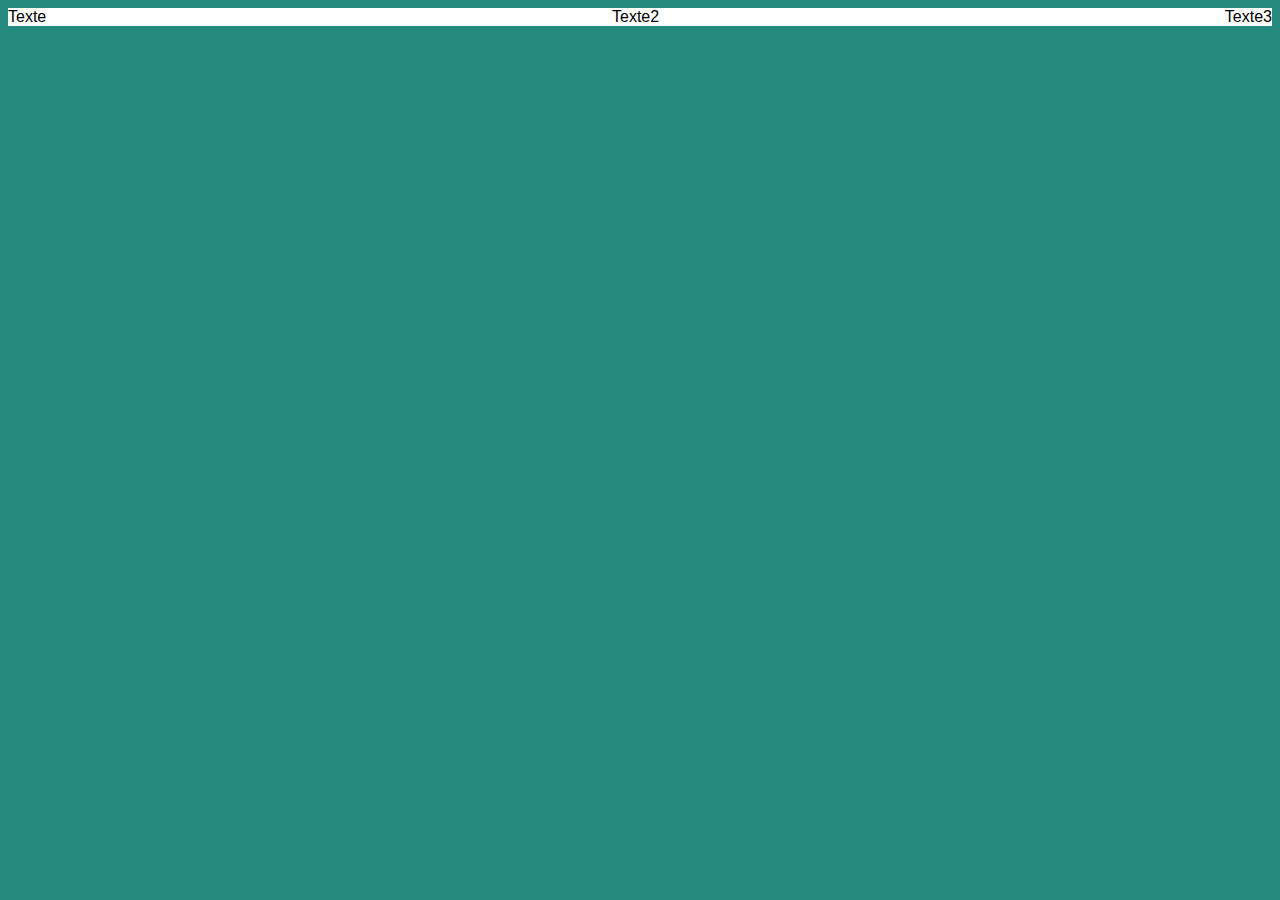
==== index.html @ 3cc6374c "Initial commit" ====
<!DOCTYPE html>
<html>
  <head>
    <meta charset="utf-8">
    <meta name="viewport" content="width=device-width">
    <title>repl.it</title>
    <link href="style.css" rel="stylesheet" type="text/css" />
  </head>
  <body>
    <script src="script.js"></script>
    <div class="box">
      <div>Texte</div>
      <div>Texte2</div>
      <div>Texte3</div>
    </div>
  </body>
</html>
---- style.css ----
body{
  background-color: #268A7E;
  font-family: -apple-system, BlinkMacSystemFont, 'Segoe UI', Roboto, Oxygen, Ubuntu, Cantarell, 'Open Sans', 'Helvetica Neue', sans-serif
}
.box {
  background-color: white;
  display: flex;
  align-items: flex-start;
  justify-content: space-between;
}

.box :first-child {
    align-self: center;
}
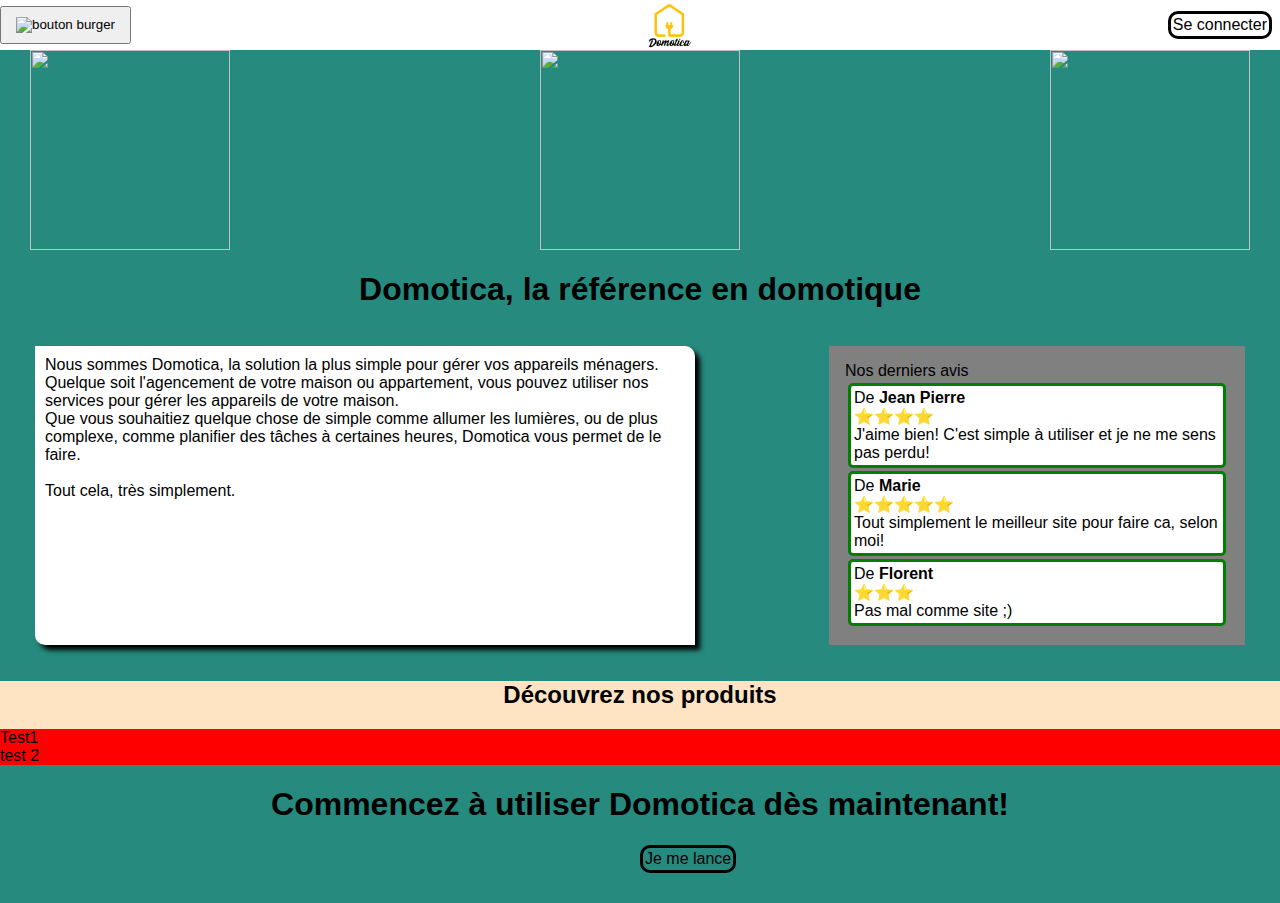
==== commit 7ce7b3f0: "Vesrion avec un peu tout" ====
--- a/index.html
+++ b/index.html
@@ -1,17 +1,68 @@
 <!DOCTYPE html>
 <html>
-  <head>
-    <meta charset="utf-8">
-    <meta name="viewport" content="width=device-width">
-    <title>repl.it</title>
-    <link href="style.css" rel="stylesheet" type="text/css" />
-  </head>
-  <body>
-    <script src="script.js"></script>
-    <div class="box">
-      <div>Texte</div>
-      <div>Texte2</div>
-      <div>Texte3</div>
+
+<head>
+	<meta charset="utf-8">
+	<meta name="viewport" content="width=device-width">
+	<title>Domotica</title>
+	<link href="style.css" rel="stylesheet" type="text/css" />
+</head>
+
+<body>
+	<header class="navbar">
+		<!--La navbar-->
+		
+			<button class="btn"><img class="burger "src="https://upload.wikimedia.org/wikipedia/commons/thumb/b/b2/Hamburger_icon.svg/1200px-Hamburger_icon.svg.png" alt="bouton burger" height="20em" width="20em"></button>
+      
+     <img class="logo" src="./img/logo.jpg" alt="Logo" height="50em" width="50em">
+      
+      <a class="Connect" href="connect.html">Se connecter</a>
+    </header>
+    <div class="amp"><img src="https://i.ibb.co/rMw25tx/883f2700-3779-4f53-b179-7bd85163f734.png" alt="" width="200rem" height="200rem"><img src="https://i.ibb.co/rMw25tx/883f2700-3779-4f53-b179-7bd85163f734.png" alt="" width="200rem" height="200rem"><img src="https://i.ibb.co/rMw25tx/883f2700-3779-4f53-b179-7bd85163f734.png" alt="" width="200rem" height="200rem"></div>
+    <h1><b>Domotica, la référence en domotique</b></h1>
+    <div class="Contenu">
+      <div class="Presentation">
+        Nous sommes Domotica, la solution la plus simple pour gérer vos appareils ménagers.<br>Quelque soit l'agencement de votre maison ou appartement, vous pouvez utiliser nos services pour gérer les appareils de votre maison.<br>Que vous souhaitiez quelque chose de simple comme allumer les lumières, ou de plus complexe, comme planifier des tâches à certaines heures, Domotica vous permet de le faire.<br><br>Tout cela, très simplement.<br>
+      </div>
+      <div class="Actus">
+        Nos derniers avis
+        <div>De <b>Jean Pierre</b><br>⭐⭐⭐⭐<br>J'aime bien! C'est simple à utiliser et je ne me sens pas perdu!</div>
+        <div>De <b>Marie</b><br>⭐⭐⭐⭐⭐<br>Tout simplement le meilleur site pour faire ca, selon moi!</div>
+        <div>De <b>Florent</b><br>⭐⭐⭐<br>Pas mal comme site ;)</div>
+      </div>
     </div>
+    <div class="NosProd">
+      <h2>Découvrez nos produits</h2>
+    <div>
+      Test1
+    </div>
+    <div>
+      test 2
+    </div>
+    </div>
+    <h1>Commencez à utiliser Domotica dès maintenant!</h1>
+    <a href="inscription.html">
+    <div class="lanc">
+      Je me lance
+    </div>
+    </a>
+    <br>
+   <div class="backdrop">
+  <nav>
+    <ul>
+      <li><a href="index.html">Accueil</a></li>
+      <li><a href="gestion_appareil.html">Gestion de mes appareils</a></li>
+      <li><a href="uti_appareil.html">Mes appareils</a></li>
+      <li><a href="Page-profil.html">Mon profil</a></li>
+      <li><a href="page-edition.html">Editer mon profil</a></li>
+    </ul>
+  </nav>
+</div>
+
+
+  <script src="script.js">
+
+	</script>
   </body>
+
 </html>--- a/style.css
+++ b/style.css
@@ -1,14 +1,228 @@
 body{
   background-color: #268A7E;
-  font-family: -apple-system, BlinkMacSystemFont, 'Segoe UI', Roboto, Oxygen, Ubuntu, Cantarell, 'Open Sans', 'Helvetica Neue', sans-serif
-}
-.box {
+  font-family: -apple-system, BlinkMacSystemFont, 'Segoe UI', Roboto, Oxygen, Ubuntu, Cantarell, 'Open Sans', 'Helvetica Neue', sans-serif;
+  margin: 0;
+}
+.navbar{
   background-color: white;
   display: flex;
-  align-items: flex-start;
+  align-items: center;
   justify-content: space-between;
 }
 
-.box :first-child {
-    align-self: center;
+img{
+  size: 1rem;
+}
+
+.Connect{
+  margin: 0.5rem;
+  border: black solid;
+  border-radius: 10px;
+  transition: transform .1s;
+  padding: 2px;
+  text-decoration: none;
+
+  
+}
+.Connect:hover{
+  transform: scale(1.1);
+  cursor: pointer;
+  
+}
+.burger{
+  margin: 0.5rem;
+}
+.logo{
+  padding-left: 3rem;
+}
+.Contenu{
+  display:flex;
+  justify-content: space-around
+}
+.Presentation{
+margin: 1em;
+margin-right: 5em;
+
+background-color: white;
+text-align: left;
+max-width: 50%;
+box-shadow:  5px 5px 5px black;
+padding: 10px;
+border-radius: 0px 10px 0px 10px
+
+}
+.Actus{
+vertical-align:middle;
+margin-left: 3em;
+margin: 1em;
+max-width: 30%;
+background-color: grey;
+padding: 1em
+}
+.Actus>div{
+  border: green 3px solid;
+  border-radius: 5px;
+  background-color: white;
+  margin: 3px;
+  padding: 3px
+}
+:focus { /* Quand on navigue au clavier ou quand on clique sur le menu*/
+ transition:background-color 0.2s ease-in; 
+}
+.backdrop.active{
+  background-color: rgba(0,0,0,0.2);
+  pointer-events: all;
+}
+
+.active nav {
+  left: 0;
+  
+}
+
+nav{
+  position: relative;
+  top: 0;
+  left: -30%;
+  background-color: white;
+  width: 30%;
+  height: 100%;
+  transition:left 0.2s ease-in;
+}
+
+nav ul {
+margin: 0;
+padding-inline-start: 0;
+list-style-type: none;
+padding: 30px 10px;
+}
+
+nav ul li {
+color: #929292;
+width: 100%;
+text-align: center;
+padding: 15px 0;
+}
+
+
+nav ul li:nth-child(n + 2) {
+border-top: 2px solid rgba(0, 0, 0, 0.1);
+}
+
+.backdrop  {
+  position: absolute;
+  top:0;
+  bottom:0;
+  left:0;
+  right:0;
+  background-color: rgba(0, 0, 0, 0);
+  pointer-events: none;
+  transition:background-color 0.2s ease-in; 
+
+}
+.backdrop.active{
+  background-color: rgba(0,0,0,0.2);
+  pointer-events: all;
+  text-decoration: none;
+  
+}
+
+.active nav {
+  left: 0;
+}
+
+nav{
+  position: relative;
+  top: 0;
+  left: -30%;
+  background-color: white;
+  width: 30%;
+  height: 100%;
+  transition:left 0.2s ease-in;
+}
+
+nav ul {
+margin: 0;
+padding-inline-start: 0;
+list-style-type: none;
+padding: 30px 10px;
+}
+
+nav ul li {
+color: #929292;
+width: 100%;
+text-align: center;
+padding: 15px 0;
+}
+
+
+nav ul li:nth-child(n + 2) {
+border-top: 2px solid rgba(0, 0, 0, 0.1);
+}
+
+.lien{
+  text-decoration: none;
+  color: #929292 ;
+}
+
+
+.souspartie{
+  margin: 50px;
+}
+
+.piece{
+  color: grey;
+  font-size: 18px;
+  outline: none;
+  text-decoration: none;
+}
+.amp{
+  justify-content: space-between;
+  display: flex;
+  align-items: center;
+  margin-left: 30px;
+  margin-right: 30px;
+}
+a{
+  text-decoration: none;
+  color: black;
+}
+.lanc{
+  margin-left: 50%;
+  margin-bottom: 30px;
+  align-self: center;
+  text-align: center;
+  display: inline-block;
+  border: black solid;
+  border-radius: 10px;
+  padding: 2px;
+  text-decoration: none;
+  transition: transform .1s;
+}
+.lanc:hover{
+  transform: scale(1.1);
+  animation: con 1s infinite;
+  cursor: pointer
+}
+@keyframes con{
+  0%{
+    background-color: unset;
+  }
+  50%{
+    background-color: green;
+  }
+  100%{
+    background-color: unset;
+  }
+}
+h1{
+  text-align: center
+}
+h2{
+  text-align: center
+}
+.NosProd{
+  background-color: bisque;
+}
+.NosProd>div{
+  background-color: red;
 }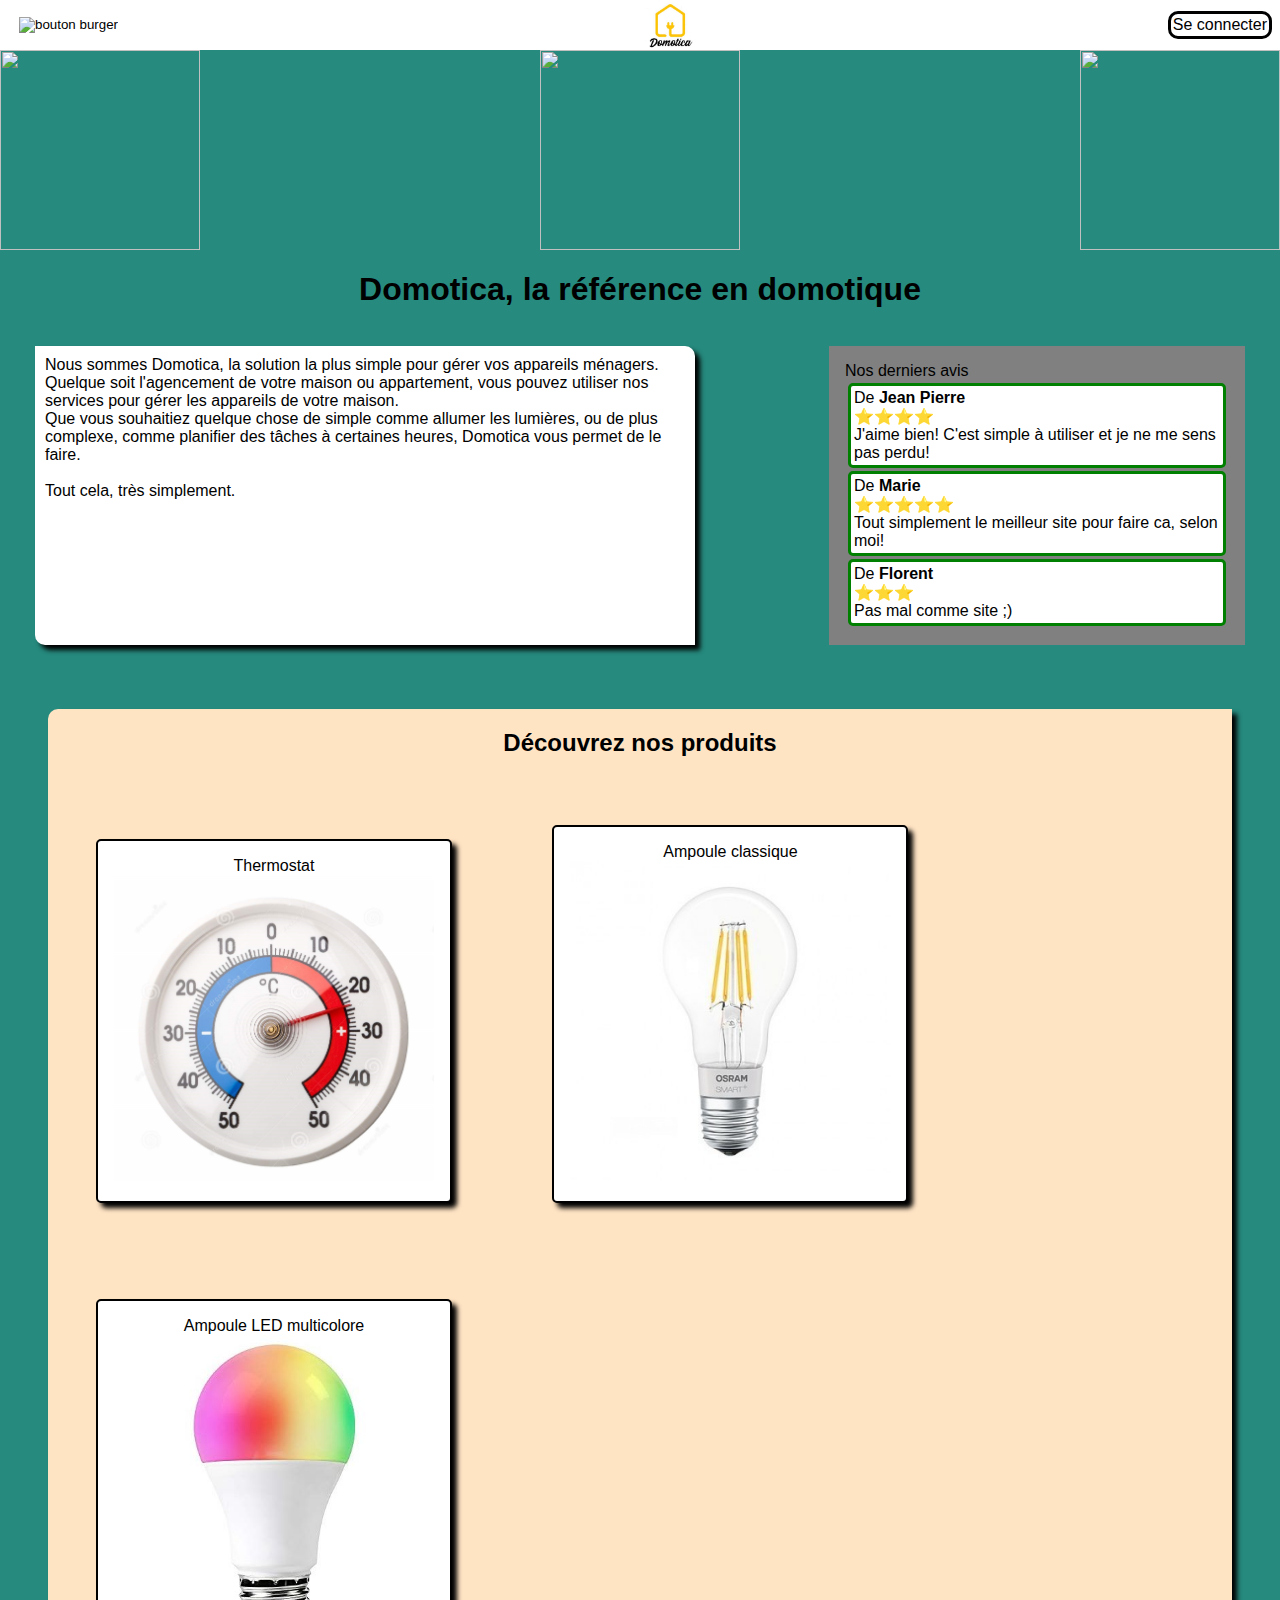
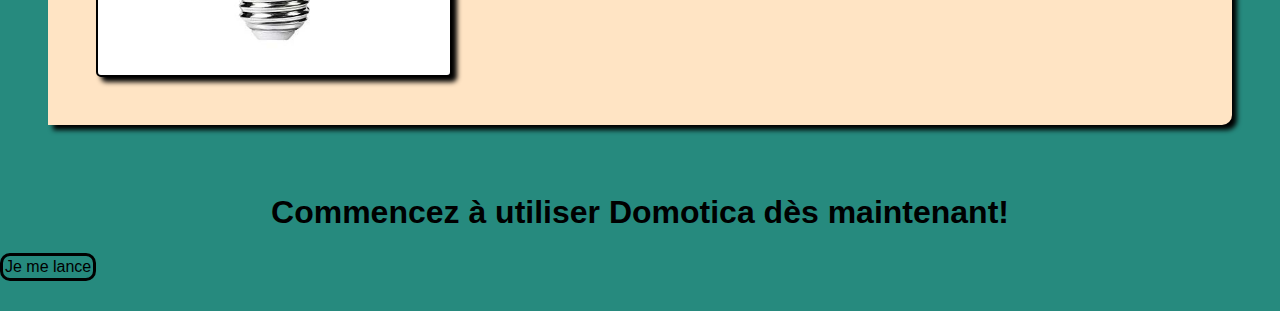
==== commit 121c60f9: "un peu tout" ====
--- a/index.html
+++ b/index.html
@@ -5,10 +5,12 @@
 	<meta charset="utf-8">
 	<meta name="viewport" content="width=device-width">
 	<title>Domotica</title>
+  <link rel="stylesheet" href="navbar.css">
 	<link href="style.css" rel="stylesheet" type="text/css" />
 </head>
 
 <body>
+
 	<header class="navbar">
 		<!--La navbar-->
 		
@@ -19,6 +21,9 @@
       <a class="Connect" href="connect.html">Se connecter</a>
     </header>
     <div class="amp"><img src="https://i.ibb.co/rMw25tx/883f2700-3779-4f53-b179-7bd85163f734.png" alt="" width="200rem" height="200rem"><img src="https://i.ibb.co/rMw25tx/883f2700-3779-4f53-b179-7bd85163f734.png" alt="" width="200rem" height="200rem"><img src="https://i.ibb.co/rMw25tx/883f2700-3779-4f53-b179-7bd85163f734.png" alt="" width="200rem" height="200rem"></div>
+
+    <div class="paysage"><h1><br>Veuillez mettre votre appareil en mode paysage pour une meilleure expérience!</h1></div>
+
     <h1><b>Domotica, la référence en domotique</b></h1>
     <div class="Contenu">
       <div class="Presentation">
@@ -34,25 +39,34 @@
     <div class="NosProd">
       <h2>Découvrez nos produits</h2>
     <div>
-      Test1
+      Thermostat<br>
+      <img src="./img/thermostat.jpg" alt="">
     </div>
     <div>
-      test 2
+      Ampoule classique<br>
+      <img src="./img/ampoule_led.jpg" alt="">
+    </div>
+    <div>
+      Ampoule LED multicolore<br>
+      <img src="./img/ampoule_color.jpg" alt="">
     </div>
     </div>
     <h1>Commencez à utiliser Domotica dès maintenant!</h1>
-    <a href="inscription.html">
+    
     <div class="lanc">
+      <a href="inscription.html">
       Je me lance
+      </a>
     </div>
-    </a>
+    
     <br>
+    </div>
+    
    <div class="backdrop">
   <nav>
     <ul>
       <li><a href="index.html">Accueil</a></li>
-      <li><a href="gestion_appareil.html">Gestion de mes appareils</a></li>
-      <li><a href="uti_appareil.html">Mes appareils</a></li>
+      <li><a href="gestion_appareil.html">Mes appareils</a></li>
       <li><a href="Page-profil.html">Mon profil</a></li>
       <li><a href="page-edition.html">Editer mon profil</a></li>
     </ul>
--- a/navbar.css
+++ b/navbar.css
@@ -0,0 +1,109 @@
+
+.navbar{
+  background-color: white;
+  display: flex;
+  align-items: center;
+  justify-content: space-between;
+}
+
+.button {
+  text-decoration: none;
+  color: black;
+  margin: 0.5rem;
+  border: black solid;
+  border-radius: 10px;
+  transition: transform .1s;
+  padding: 2px;
+}
+
+.button:hover{
+  transform: scale(1.1);
+  cursor: pointer;
+}
+
+
+.Connect{
+  margin: 0.5rem;
+  border: black solid;
+  border-radius: 10px;
+  transition: transform .1s;
+  padding: 2px;
+  text-decoration: none;
+
+}
+.Connect:hover{
+  transform: scale(1.1);
+  cursor: pointer;
+
+}
+/*Button Burger*/
+:focus { /* Quand on navigue au clavier ou quand on clique sur le menu*/
+  outline: 2px solid #FDC712;
+}
+
+.btn{
+  position: relative;
+  z-index: 10;
+  border: none;
+  background: transparent;
+  margin-left: 5px;
+}
+.backdrop  {
+  position: absolute;
+  top:0;
+  bottom:0;
+  left:0;
+  right:0;
+  background-color: rgba(0, 0, 0, 0);
+  pointer-events: none;
+  transition:background-color 0.2s ease-in;
+}
+
+.backdrop.active{
+  background-color: rgba(0,0,0,0.2);
+  pointer-events: all;
+}
+
+.active nav {
+  left: 0;
+}
+
+nav{
+  position: relative;
+  top: 0;
+  left: -30%;
+  background-color: white;
+  width: 30%;
+  height: 100%;
+  transition:left 0.2s ease-in;
+}
+
+nav ul {
+margin: 0;
+padding-inline-start: 0;
+list-style-type: none;
+padding: 30px 10px;
+}
+
+nav ul li {
+color: #929292;
+width: 100%;
+text-align: center;
+padding: 15px 0;
+}
+
+nav ul li:nth-child(n + 2) {
+border-top: 2px solid rgba(0, 0, 0, 0.1);
+}
+
+.lien{
+  text-decoration: none;
+  color: #929292 ;
+}
+
+@media (max-width:400px){
+  nav {
+    width: 100%;
+    left:-100%;
+  }
+}
--- a/style.css
+++ b/style.css
@@ -3,32 +3,12 @@
   font-family: -apple-system, BlinkMacSystemFont, 'Segoe UI', Roboto, Oxygen, Ubuntu, Cantarell, 'Open Sans', 'Helvetica Neue', sans-serif;
   margin: 0;
 }
-.navbar{
-  background-color: white;
-  display: flex;
-  align-items: center;
-  justify-content: space-between;
-}
+
 
 img{
   size: 1rem;
 }
-
-.Connect{
-  margin: 0.5rem;
-  border: black solid;
-  border-radius: 10px;
-  transition: transform .1s;
-  padding: 2px;
-  text-decoration: none;
-
   
-}
-.Connect:hover{
-  transform: scale(1.1);
-  cursor: pointer;
-  
-}
 .burger{
   margin: 0.5rem;
 }
@@ -39,6 +19,7 @@
   display:flex;
   justify-content: space-around
 }
+
 .Presentation{
 margin: 1em;
 margin-right: 5em;
@@ -66,98 +47,7 @@
   margin: 3px;
   padding: 3px
 }
-:focus { /* Quand on navigue au clavier ou quand on clique sur le menu*/
- transition:background-color 0.2s ease-in; 
-}
-.backdrop.active{
-  background-color: rgba(0,0,0,0.2);
-  pointer-events: all;
-}
 
-.active nav {
-  left: 0;
-  
-}
-
-nav{
-  position: relative;
-  top: 0;
-  left: -30%;
-  background-color: white;
-  width: 30%;
-  height: 100%;
-  transition:left 0.2s ease-in;
-}
-
-nav ul {
-margin: 0;
-padding-inline-start: 0;
-list-style-type: none;
-padding: 30px 10px;
-}
-
-nav ul li {
-color: #929292;
-width: 100%;
-text-align: center;
-padding: 15px 0;
-}
-
-
-nav ul li:nth-child(n + 2) {
-border-top: 2px solid rgba(0, 0, 0, 0.1);
-}
-
-.backdrop  {
-  position: absolute;
-  top:0;
-  bottom:0;
-  left:0;
-  right:0;
-  background-color: rgba(0, 0, 0, 0);
-  pointer-events: none;
-  transition:background-color 0.2s ease-in; 
-
-}
-.backdrop.active{
-  background-color: rgba(0,0,0,0.2);
-  pointer-events: all;
-  text-decoration: none;
-  
-}
-
-.active nav {
-  left: 0;
-}
-
-nav{
-  position: relative;
-  top: 0;
-  left: -30%;
-  background-color: white;
-  width: 30%;
-  height: 100%;
-  transition:left 0.2s ease-in;
-}
-
-nav ul {
-margin: 0;
-padding-inline-start: 0;
-list-style-type: none;
-padding: 30px 10px;
-}
-
-nav ul li {
-color: #929292;
-width: 100%;
-text-align: center;
-padding: 15px 0;
-}
-
-
-nav ul li:nth-child(n + 2) {
-border-top: 2px solid rgba(0, 0, 0, 0.1);
-}
 
 .lien{
   text-decoration: none;
@@ -175,19 +65,41 @@
   outline: none;
   text-decoration: none;
 }
+@media screen 
+  and (orientation: portrait) {
+      .paysage{
+        width: 100vh;
+        height: 1000%;
+        position: absolute;
+        background-color: white;
+        text-align: center;
+        z-index: 9999999;
+        top:0px;
+        right:0px;
+        bottom:0px;
+        left:0px;
+      }
+    }
+
+@media screen
+  and (orientation: landscape){
+      .paysage{
+        padding: 0%;
+        color: #268A7E;
+        position: absolute;
+        margin-left: -5000%
+      }
+    }
 .amp{
   justify-content: space-between;
   display: flex;
-  align-items: center;
-  margin-left: 30px;
-  margin-right: 30px;
 }
 a{
   text-decoration: none;
   color: black;
 }
 .lanc{
-  margin-left: 50%;
+  justify-items: center;
   margin-bottom: 30px;
   align-self: center;
   text-align: center;
@@ -221,8 +133,24 @@
   text-align: center
 }
 .NosProd{
+  margin: 3rem;
+  border-radius: 10px 0px 10px 0px;
+  box-shadow: 5px 5px 5px black;
+  display: inline-block;
   background-color: bisque;
 }
 .NosProd>div{
-  background-color: red;
+  padding: 1rem;
+  margin: 3rem;
+  display:inline-block;
+  background-color: white;
+  color: black;
+  border: solid black 2px;
+  border-radius: 5px;
+  text-align: center;
+  box-shadow: 5px 5px 5px black;
+}
+img{
+  max-width: 20em;
+  max-height: 20em;
 }